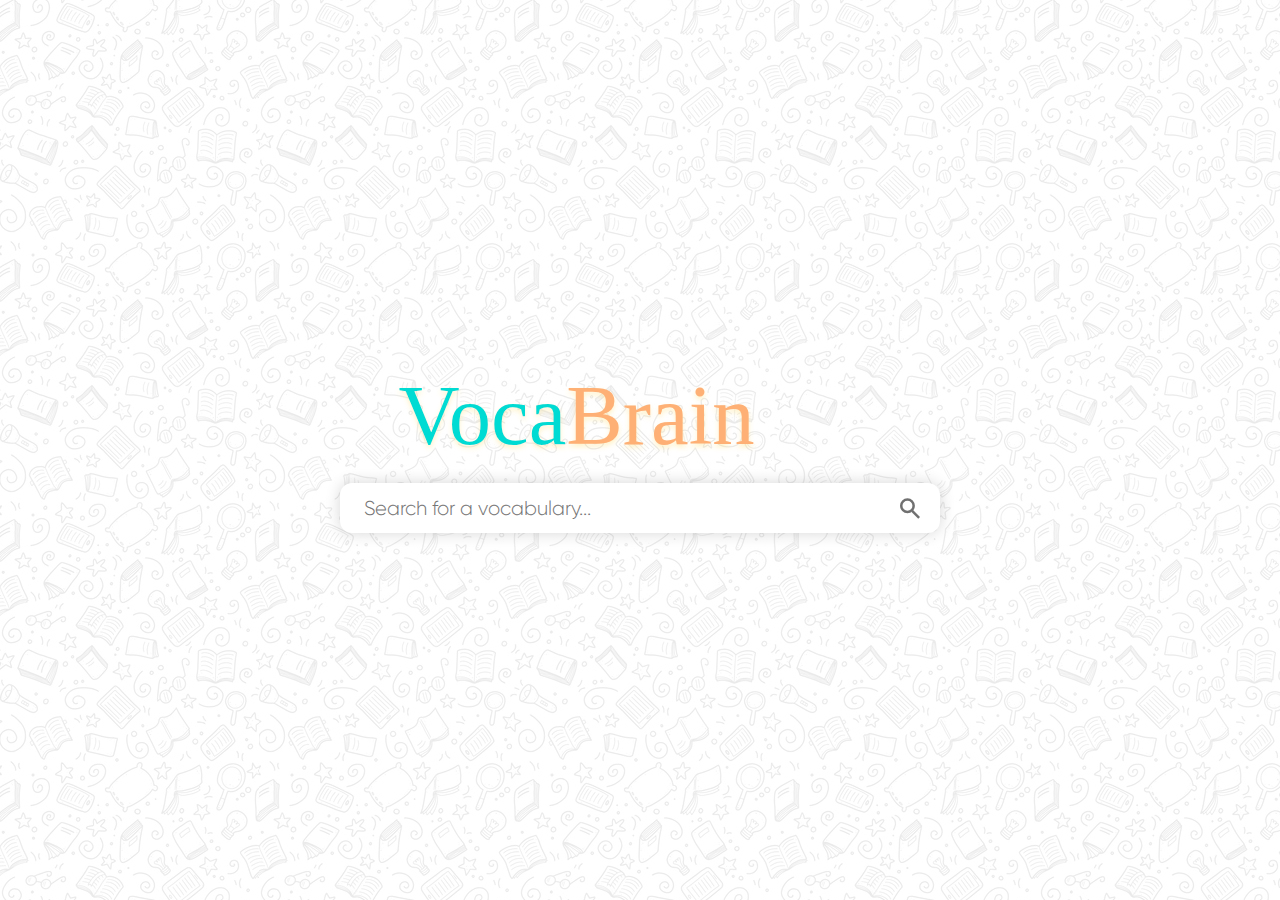
==== index.html @ 8c7fbc06 "final" ====
<!DOCTYPE html>
<html lang="en">

<head>
    <meta charset="UTF-8">
    <meta http-equiv="X-UA-Compatible" content="IE=edge">
    <meta name="viewport" content="width=device-width, initial-scale=1.0">
    <link rel="stylesheet" href="main.css">
    <title>VocaBrain Dictionary</title>
</head>

<body>

    <main>
        <img src="img/VocaBrain.svg" alt="Logo" class="logo">
        <form action="vocabulary.html" method="GET">
            <input name="query" class="search-bar" type="text" placeholder="Search for a vocabulary...">
        </form>
    </main>

</body>

</html>
---- main.css ----
* {
  margin: 0;
  padding: 0;
  -webkit-box-sizing: border-box;
          box-sizing: border-box;
}

@font-face {
  font-family: "Gilroy";
  font-weight: bold;
  src: url("fonts/Gilroy-ExtraBold.otf");
}

@font-face {
  font-family: "Gilroy";
  font-weight: 400;
  src: url("fonts/Gilroy-Light.otf");
}

body {
  font-family: "Gilroy";
  background-image: url("img/doodle-backgrond.jpg");
}

main {
  height: 100vh;
  width: 100vw;
  display: -webkit-box;
  display: -ms-flexbox;
  display: flex;
  -webkit-box-orient: vertical;
  -webkit-box-direction: normal;
      -ms-flex-direction: column;
          flex-direction: column;
  -webkit-box-pack: center;
      -ms-flex-pack: center;
          justify-content: center;
  -webkit-box-align: center;
      -ms-flex-align: center;
          align-items: center;
  /* Homepage CSS Code */
  /* Homepage CSS Code */
  /*----------------------------*/
  /*Vocabulary Page CSS Code*/
  /*Vocabulary Page CSS Code*/
}

main .logo {
  width: 100%;
  max-width: 500px;
  margin-bottom: 1rem;
}

main .search-bar {
  display: block;
  background-image: url("img/Search.svg");
  background-repeat: no-repeat;
  background-position: right 20px bottom 4px;
  border: none;
  height: 50px;
  padding: 1.5rem;
  width: 600px;
  background-color: white;
  -webkit-box-shadow: 0px 0px 15px rgba(0, 0, 0, 0.16);
          box-shadow: 0px 0px 15px rgba(0, 0, 0, 0.16);
  border-radius: 12px;
  font-size: 1.25rem;
  font-family: "Gilroy";
}

main .search-bar:focus {
  outline: 1px solid #feb075;
}

main .search-bar::-webkit-input-placeholder {
  font-family: "Gilroy";
}

main .search-bar:-ms-input-placeholder {
  font-family: "Gilroy";
}

main .search-bar::-ms-input-placeholder {
  font-family: "Gilroy";
}

main .search-bar::placeholder {
  font-family: "Gilroy";
}

main .word-card {
  background-color: white;
  padding: 3rem 2rem;
  -webkit-box-shadow: 0px 0px 15px rgba(0, 0, 0, 0.16);
          box-shadow: 0px 0px 15px rgba(0, 0, 0, 0.16);
  border-radius: 30px;
}

main .word-card .back-to-home {
  display: -webkit-box;
  display: -ms-flexbox;
  display: flex;
  gap: 1rem;
  margin-bottom: 1rem;
  width: -webkit-fit-content;
  width: -moz-fit-content;
  width: fit-content;
  cursor: pointer;
}

main .word-card .back-to-home p {
  font-weight: bold;
  color: #707070;
}

main .word-card .back-to-home:hover p {
  border-bottom: 2px solid #707070;
}

main .word-card .word {
  font-size: 2rem;
  font-weight: bold;
  color: #565656;
}

main .word-card .part-of-speech {
  font-size: 1.25rem;
  color: #feb075;
  font-family: sans-serif;
  font-style: italic;
  font-weight: 800;
}

main .word-card .pronunciation {
  cursor: pointer;
  display: -webkit-box;
  display: -ms-flexbox;
  display: flex;
  -webkit-box-orient: horizontal;
  -webkit-box-direction: normal;
      -ms-flex-direction: row;
          flex-direction: row;
  gap: 0.25rem;
  margin: 0.75rem 0;
}

main .word-card .short-seperator {
  max-width: 100px;
  border: 1px solid #feb075;
}

main .word-card .definition {
  margin: 0.5rem 0;
  font-size: 1.25rem;
  font-weight: bold;
  color: #8a8a8a;
  max-width: 500px;
}

main .word-card #example-icon {
  color: #00dbd3;
  font-weight: bold;
  font-size: 1.3rem;
}

main .word-card .example {
  font-size: 1.1rem;
  max-width: 500px;
}

main .card-404 {
  display: none;
  background-color: white;
  padding: 3rem 2rem;
  -webkit-box-shadow: 0px 0px 15px rgba(0, 0, 0, 0.16);
          box-shadow: 0px 0px 15px rgba(0, 0, 0, 0.16);
  border-radius: 30px;
}

main .card-404 .heading {
  font-weight: 600;
  font-size: 2rem;
}

main .card-404 .text {
  font-size: 1.25rem;
}

main .card-404 .back-to-home {
  display: -webkit-box;
  display: -ms-flexbox;
  display: flex;
  gap: 1rem;
  margin-top: 1rem;
  width: -webkit-fit-content;
  width: -moz-fit-content;
  width: fit-content;
  cursor: pointer;
}

main .card-404 .back-to-home p {
  font-weight: bold;
  color: #707070;
}

main .card-404 .back-to-home:hover p {
  border-bottom: 2px solid #707070;
}

@media (max-width: 644px) {
  main {
    padding: 0 1rem;
  }
  main .logo {
    width: 400px;
  }
  main .search-bar {
    width: 500px;
  }
}

@media (max-width: 542px) {
  main .logo {
    width: 300px;
  }
  main .search-bar {
    width: 400px;
  }
}

@media (max-width: 435px) {
  main .logo {
    width: 250px;
  }
  main .search-bar {
    width: 300px;
    font-size: 1rem;
  }
}
/*# sourceMappingURL=main.css.map */
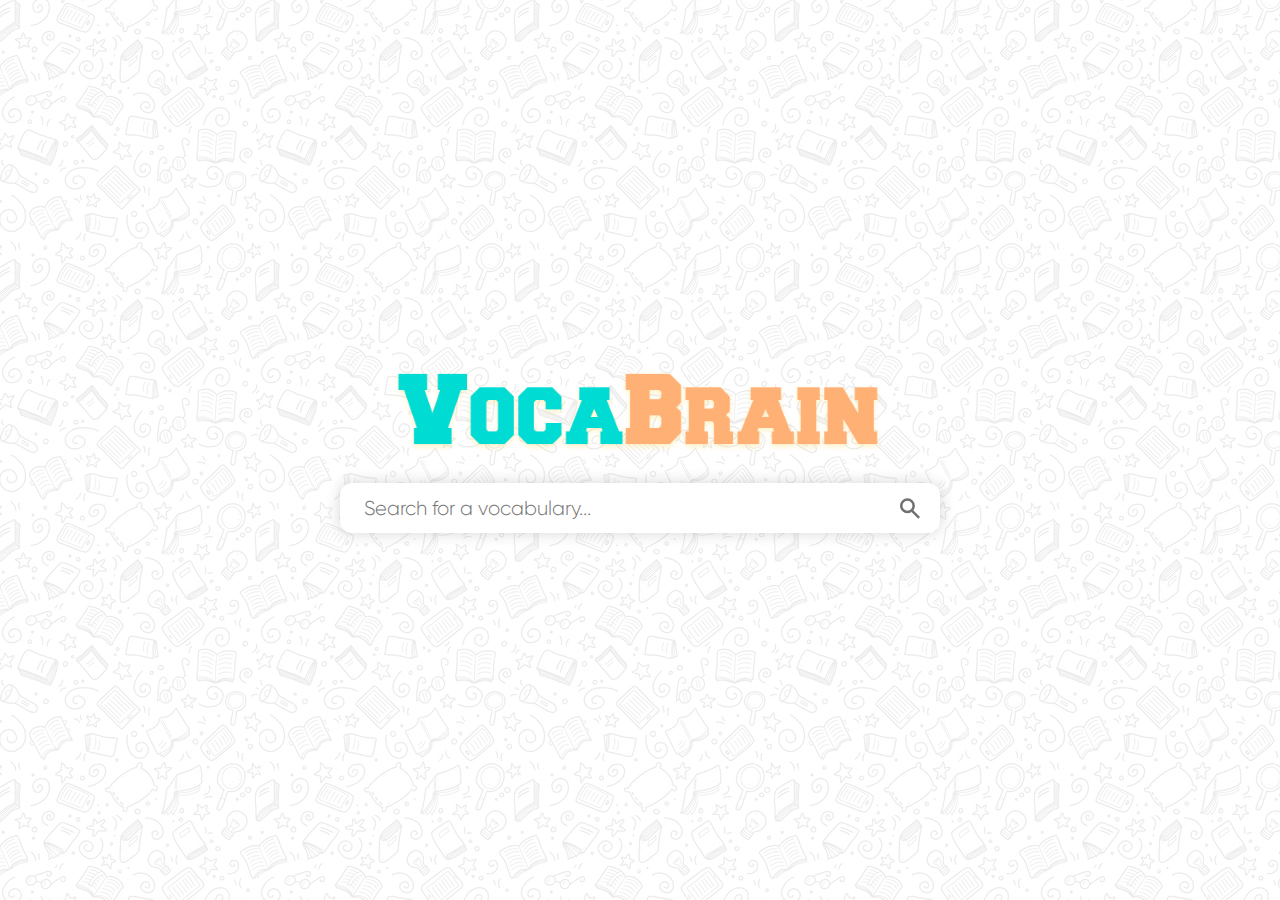
==== commit 2287ce58: "bug fixes" ====
--- a/index.html
+++ b/index.html
@@ -12,7 +12,7 @@
 <body>
 
     <main>
-        <img src="img/VocaBrain.svg" alt="Logo" class="logo">
+        <img src="img/VocaBrain.png" alt="Logo" class="logo">
         <form action="vocabulary.html" method="GET">
             <input name="query" class="search-bar" type="text" placeholder="Search for a vocabulary...">
         </form>
